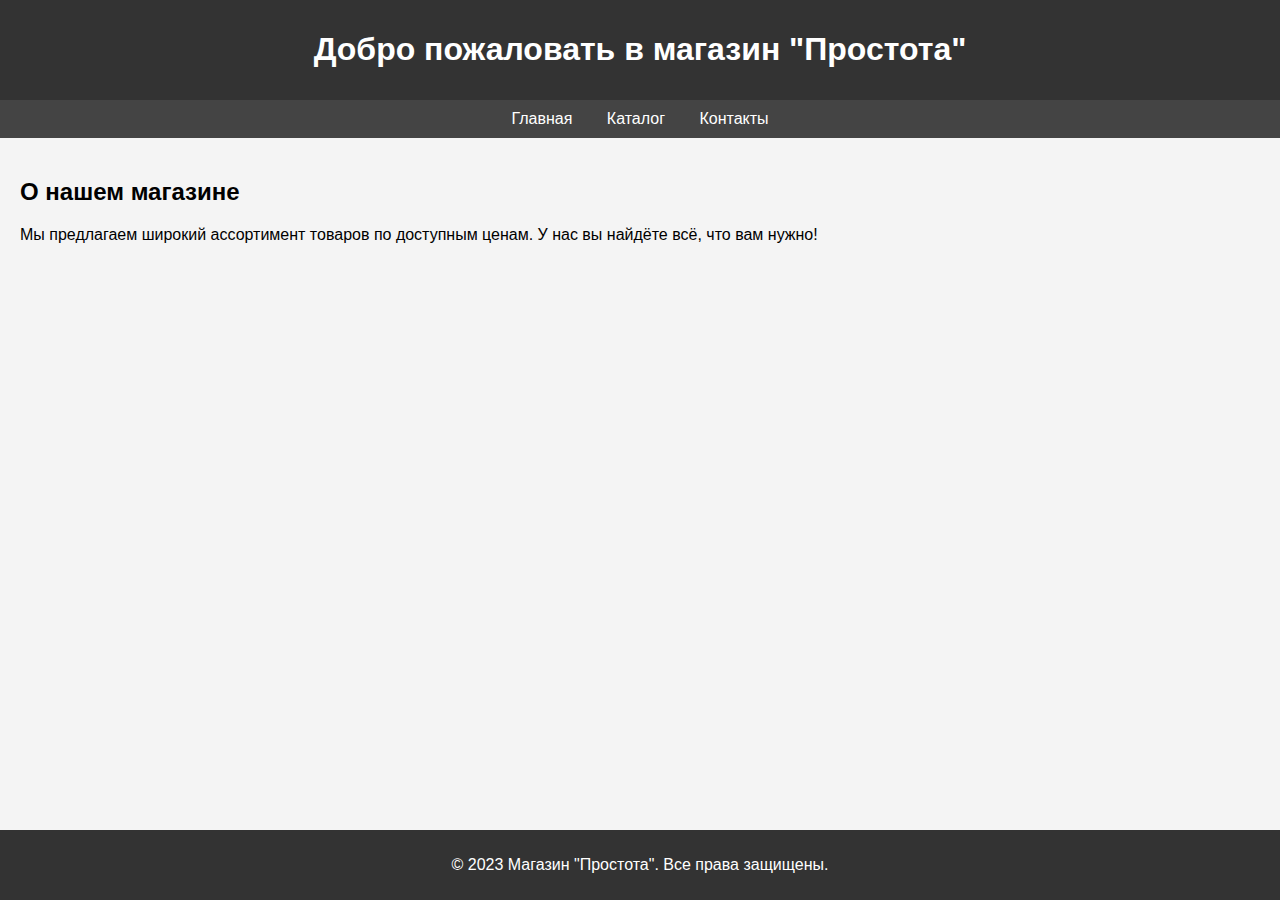
==== index.html @ 819aad03 "Add files via upload" ====
<!DOCTYPE html>
<html lang="ru">
<head>
    <meta charset="UTF-8">
    <meta name="viewport" content="width=device-width, initial-scale=1.0">
    <title>Главная - Магазин Простота</title>
    <style>
        body {
            font-family: Arial, sans-serif;
            margin: 0;
            padding: 0;
            background-color: #f4f4f4;
        }
        header {
            background-color: #333;
            color: #fff;
            padding: 10px 0;
            text-align: center;
        }
        nav {
            background-color: #444;
            padding: 10px;
            text-align: center;
        }
        nav a {
            color: #fff;
            margin: 0 15px;
            text-decoration: none;
        }
        nav a:hover {
            text-decoration: underline;
        }
        .container {
            padding: 20px;
        }
        footer {
            background-color: #333;
            color: #fff;
            text-align: center;
            padding: 10px 0;
            position: fixed;
            width: 100%;
            bottom: 0;
        }
    </style>
</head>
<body>
    <header>
        <h1>Добро пожаловать в магазин "Простота"</h1>
    </header>
    <nav>
        <a href="index.html">Главная</a>
        <a href="catalog.html">Каталог</a>
        <a href="contacts.html">Контакты</a>
    </nav>
    <div class="container">
        <h2>О нашем магазине</h2>
        <p>Мы предлагаем широкий ассортимент товаров по доступным ценам. У нас вы найдёте всё, что вам нужно!</p>
    </div>
    <footer>
        <p>&copy; 2023 Магазин "Простота". Все права защищены.</p>
    </footer>
</body>
</html>
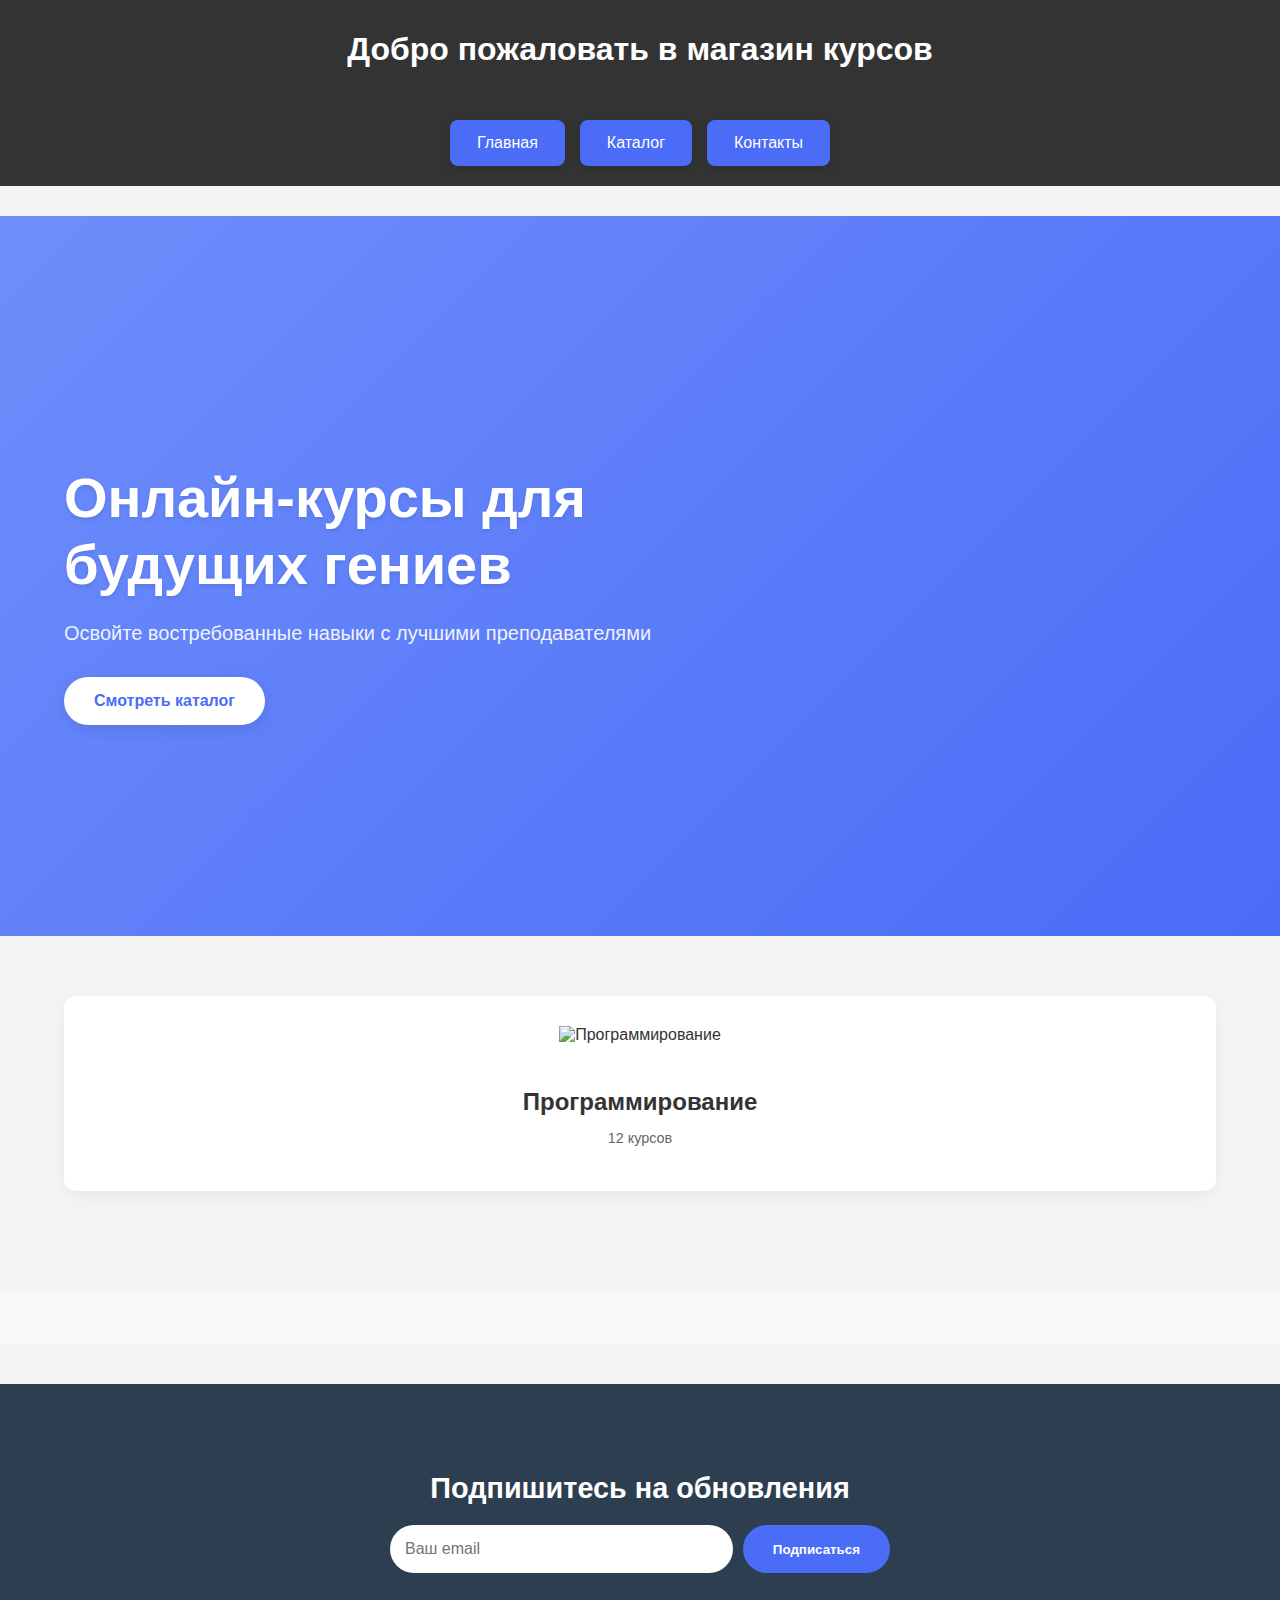
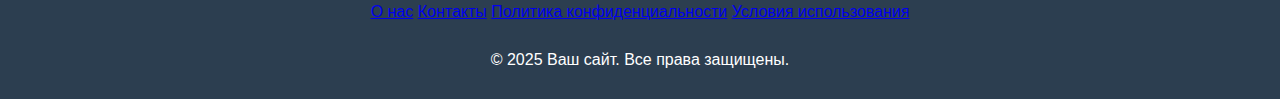
==== commit c5056792: "Add files via upload" ====
--- a/index.html
+++ b/index.html
@@ -4,61 +4,90 @@
     <meta charset="UTF-8">
     <meta name="viewport" content="width=device-width, initial-scale=1.0">
     <title>Главная - Магазин Простота</title>
-    <style>
-        body {
-            font-family: Arial, sans-serif;
-            margin: 0;
-            padding: 0;
-            background-color: #f4f4f4;
-        }
-        header {
-            background-color: #333;
-            color: #fff;
-            padding: 10px 0;
-            text-align: center;
-        }
-        nav {
-            background-color: #444;
-            padding: 10px;
-            text-align: center;
-        }
-        nav a {
-            color: #fff;
-            margin: 0 15px;
-            text-decoration: none;
-        }
-        nav a:hover {
-            text-decoration: underline;
-        }
-        .container {
-            padding: 20px;
-        }
-        footer {
-            background-color: #333;
-            color: #fff;
-            text-align: center;
-            padding: 10px 0;
-            position: fixed;
-            width: 100%;
-            bottom: 0;
-        }
-    </style>
+    <link rel="stylesheet" href="styles.css">
+    <link rel="stylesheet" href="style_index.css">
 </head>
 <body>
     <header>
-        <h1>Добро пожаловать в магазин "Простота"</h1>
+        <h1>Добро пожаловать в магазин курсов</h1>
     </header>
+
+    <script>
+        // Получаем текущий URL
+        const currentPage = window.location.pathname.split('/').pop();
+        
+        // Удаляем активный класс у всех кнопок
+        document.querySelectorAll('.nav-button').forEach(btn => {
+            btn.classList.remove('active');
+        });
+        
+        // Добавляем активный класс текущей странице
+        switch(currentPage) {
+            case 'index.html':
+                document.getElementById('home-btn').classList.add('active');
+                break;
+            case 'catalog.html':
+                document.getElementById('catalog-btn').classList.add('active');
+                break;
+            case 'contacts.html':
+                document.getElementById('contacts-btn').classList.add('active');
+                break;
+        }
+    </script>
     <nav>
-        <a href="index.html">Главная</a>
-        <a href="catalog.html">Каталог</a>
-        <a href="contacts.html">Контакты</a>
+        <div class="nav-buttons">
+            <a href="index.html" class="nav-button" id="home-btn">Главная</a>
+            <a href="catalog.html" class="nav-button" id="catalog-btn">Каталог</a>
+            <a href="contacts.html" class="nav-button" id="contacts-btn">Контакты</a>
+        </div>
     </nav>
-    <div class="container">
-        <h2>О нашем магазине</h2>
-        <p>Мы предлагаем широкий ассортимент товаров по доступным ценам. У нас вы найдёте всё, что вам нужно!</p>
+    <section class="hero">
+        <div class="hero-content">
+            <h1>Онлайн-курсы для будущих гениев</h1>
+            <p>Освойте востребованные навыки с лучшими преподавателями</p>
+            <a href="catalog.html" class="cta-button">Смотреть каталог</a>
+        </div>
+        <div class="hero-slider">
+            <!-- Можно добавить слайдер акционных товаров -->
+        </div>
+    </section>
+
+    <div class="categories-grid">
+        <a href="catalog.html?category=programming" class="category-card">
+            <img src="img/code-icon.svg" alt="Программирование">
+            <h3>Программирование</h3>
+            <p>12 курсов</p>
+        </a>
+        <!-- Аналогично для других категорий -->
     </div>
-    <footer>
-        <p>&copy; 2023 Магазин "Простота". Все права защищены.</p>
+
+    <div class="marquee">
+        <div class="track">
+            <span>🚀 Доступ к материалам навсегда</span>
+            <span>💡 Практические задания</span>
+            <span>🎓 Сертификаты об окончании</span>
+            <!-- Повторить 3-4 раза для бесконечной анимации -->
+        </div>
+    </div>
+    <footer class="interactive-footer">
+        <div class="newsletter">
+            <h3>Подпишитесь на обновления</h3>
+            <form>
+                <input type="email" placeholder="Ваш email">
+                <button type="submit">Подписаться</button>
+            </form>
+        </div>
+        
+        <div class="footer-links">
+            <a href="contacts.html">О нас</a>
+            <a href="contacts.html">Контакты</a>
+            <a href="contacts.html">Политика конфиденциальности</a>
+            <a href="contacts.html">Условия использования</a>
+        </div>
+        
+        <div class="copyright">
+            © 2025 Ваш сайт. Все права защищены.
+        </div>
     </footer>
 </body>
 </html>--- a/styles.css
+++ b/styles.css
@@ -0,0 +1,107 @@
+/* Общие стили для body */
+body {
+    font-family: Arial, sans-serif;
+    margin: 0;
+    padding: 0;
+    background-color: #f4f4f4;
+}
+
+/* Стили для шапки */
+header {
+    background-color: #333;
+    color: #fff;
+    padding: 10px 0;
+    text-align: center;
+}
+
+/* Стили для навигационного меню */
+/* Стили навигации */
+.nav-buttons {
+    display: flex;
+    justify-content: center;
+    gap: 15px;
+    padding: 20px;
+    background: #333;
+    
+    margin-bottom: 30px;
+    
+}
+
+.nav-button {
+    padding: 12px 25px;
+    background: #4a6cf7;
+    color: white;
+    border: none;
+    border-radius: 8px;
+    cursor: pointer;
+    font-size: 16px;
+    text-decoration: none;
+    transition: all 0.3s ease;
+    box-shadow: 0 4px 6px rgba(0,0,0,0.1);
+    position: relative;
+    border: 2px solid transparent;
+}
+
+.nav-button:hover {
+    background: #3a5bd9;
+    transform: translateY(-2px);
+    box-shadow: 0 6px 10px rgba(0,0,0,0.15);
+}
+
+.nav-button:active {
+    transform: translateY(0);
+    box-shadow: 0 2px 4px rgba(0,0,0,0.1);
+}
+
+/* Выпуклая рамка при активном состоянии */
+.nav-button.active {
+    border: 2px solid #ffffff;
+    box-shadow: 
+        0 0 0 3px rgba(74, 108, 247, 0.5),
+        inset 0 2px 5px rgba(255,255,255,0.5);
+    background: #3a5bd9;
+    animation: button-pop 0.3s ease;
+}
+
+@keyframes button-pop {
+    0% { transform: scale(0.95); }
+    50% { transform: scale(1.05); }
+    100% { transform: scale(1); }
+}
+
+/* Стили для контейнера с основным контентом */
+
+/* Стили для подвала */
+/* Базовые настройки */
+
+.page-wrapper {
+    display: flex;
+    flex-direction: column;
+    min-height: 100vh;
+}
+
+.content {
+    flex: 1;
+    padding-bottom: 100px; /* Отступ = высота футера */
+}
+
+.copyright{
+    text-align: center;   
+}
+.footer-links{
+    text-align: center;
+    padding: 10px 0;
+    margin: 20px;
+}
+.footer {
+    background: #2c3e50;
+    color: white;
+    text-align: center;
+    padding: 40px 0;
+    margin-top: -100px; /* Компенсируем padding-bottom контента */
+    height: 100px;
+    position: relative;
+    z-index: 10;
+    width: 100%;
+    bottom: 0;
+}--- a/style_index.css
+++ b/style_index.css
@@ -0,0 +1,301 @@
+html, body {
+    height: 100%;
+    margin: 0;
+    padding: 0;
+}
+
+/* 1. Герой-секция */
+.hero {
+    display: flex;
+    min-height: 80vh;
+    background: linear-gradient(135deg, #6e8efb 0%, #4a6cf7 100%);
+    color: white;
+    position: relative;
+    overflow: hidden;
+    align-items: center;
+    padding: 0 5%;
+}
+
+.hero::before {
+    content: '';
+    position: absolute;
+    top: 0;
+    left: 0;
+    width: 100%;
+    height: 100%;
+    background: url('hero-pattern.svg') no-repeat;
+    background-size: cover;
+    opacity: 0.1;
+    animation: parallax 20s linear infinite;
+}
+
+.hero-content {
+    position: relative;
+    z-index: 2;
+    max-width: 600px;
+    animation: fadeInUp 1s ease-out;
+}
+
+.hero h1 {
+    font-size: 3.5rem;
+    margin-bottom: 1.5rem;
+    line-height: 1.2;
+    text-shadow: 0 2px 4px rgba(0,0,0,0.1);
+}
+
+.hero p {
+    font-size: 1.25rem;
+    margin-bottom: 2rem;
+    opacity: 0.9;
+}
+
+.cta-button {
+    display: inline-block;
+    background: white;
+    color: #4a6cf7;
+    padding: 15px 30px;
+    border-radius: 50px;
+    font-weight: bold;
+    text-decoration: none;
+    transition: all 0.3s ease;
+    box-shadow: 0 4px 15px rgba(0,0,0,0.1);
+}
+
+.cta-button:hover {
+    transform: translateY(-3px);
+    box-shadow: 0 8px 25px rgba(0,0,0,0.15);
+}
+
+@keyframes parallax {
+    0% { transform: translateY(0); }
+    50% { transform: translateY(-20px); }
+    100% { transform: translateY(0); }
+}
+
+@keyframes fadeInUp {
+    from {
+        opacity: 0;
+        transform: translateY(30px);
+    }
+    to {
+        opacity: 1;
+        transform: translateY(0);
+    }
+}
+
+/* 2. Популярные категории */
+.categories-grid {
+    display: grid;
+    grid-template-columns: repeat(auto-fit, minmax(250px, 1fr));
+    gap: 25px;
+    padding: 60px 5%;
+}
+
+.category-card {
+    background: white;
+    border-radius: 12px;
+    overflow: hidden;
+    box-shadow: 0 5px 15px rgba(0,0,0,0.05);
+    transition: all 0.4s cubic-bezier(0.175, 0.885, 0.32, 1.275);
+    text-align: center;
+    padding: 30px 20px;
+    text-decoration: none;
+    color: #333;
+}
+
+.category-card:hover {
+    transform: translateY(-10px) scale(1.02);
+    box-shadow: 0 12px 28px rgba(0,0,0,0.12);
+}
+
+.category-card img {
+    width: 80px;
+    height: 80px;
+    object-fit: contain;
+    margin-bottom: 20px;
+    transition: transform 0.3s;
+}
+
+.category-card:hover img {
+    transform: rotate(10deg) scale(1.1);
+}
+
+.category-card h3 {
+    font-size: 1.5rem;
+    margin-bottom: 10px;
+}
+
+.category-card p {
+    color: #666;
+    font-size: 0.9rem;
+}
+
+/* 3. Бегущая строка */
+.marquee {
+    background: #f8f9fa;
+    padding: 15px 0;
+    overflow: hidden;
+    white-space: nowrap;
+    position: relative;
+    margin: 40px 0;
+}
+
+.marquee::before,
+.marquee::after {
+    content: '';
+    position: absolute;
+    top: 0;
+    width: 100px;
+    height: 100%;
+    z-index: 2;
+    background: linear-gradient(to right, #f8f9fa, transparent);
+}
+
+.marquee::after {
+    right: 0;
+    background: linear-gradient(to left, #f8f9fa, transparent);
+}
+
+.track {
+    display: inline-block;
+    animation: marquee 30s linear infinite;
+    padding-left: 100%;
+}
+
+.track span {
+    display: inline-block;
+    margin-right: 50px;
+    font-size: 1.2rem;
+    color: #4a6cf7;
+    font-weight: 500;
+}
+
+@keyframes marquee {
+    0% { transform: translateX(0); }
+    100% { transform: translateX(-100%); }
+}
+
+/* 4. Отзывы */
+.reviews {
+    padding: 80px 5%;
+    background: #f9fafb;
+}
+
+.review-card {
+    background: white;
+    border-radius: 12px;
+    padding: 30px;
+    box-shadow: 0 5px 15px rgba(0,0,0,0.05);
+    max-width: 400px;
+    margin: 0 auto;
+    transition: all 0.3s;
+}
+
+.review-card:hover {
+    transform: translateY(-5px);
+    box-shadow: 0 10px 25px rgba(0,0,0,0.1);
+}
+
+.avatar {
+    width: 60px;
+    height: 60px;
+    border-radius: 50%;
+    object-fit: cover;
+    float: left;
+    margin-right: 20px;
+    shape-outside: circle();
+}
+
+.review-content {
+    overflow: hidden;
+}
+
+.review-content p {
+    font-style: italic;
+    line-height: 1.6;
+    margin-bottom: 15px;
+}
+
+.rating {
+    color: #ffc107;
+    font-size: 1.2rem;
+    letter-spacing: 2px;
+}
+
+.author {
+    display: block;
+    font-weight: bold;
+    margin-top: 10px;
+    color: #4a6cf7;
+}
+
+/* 5. Подвал */
+.interactive-footer {
+    background: #2c3e50;
+    color: white;
+    padding: 60px 5% 30px;
+}
+
+.newsletter {
+    max-width: 500px;
+    margin: 0 auto;
+    text-align: center;
+}
+
+.newsletter h3 {
+    font-size: 1.8rem;
+    margin-bottom: 20px;
+}
+
+.newsletter form {
+    display: flex;
+    gap: 10px;
+}
+
+.newsletter input {
+    flex: 1;
+    padding: 15px;
+    border: none;
+    border-radius: 50px;
+    font-size: 1rem;
+}
+
+.newsletter button {
+    background: #4a6cf7;
+    color: white;
+    border: none;
+    padding: 0 30px;
+    border-radius: 50px;
+    cursor: pointer;
+    transition: all 0.3s;
+    font-weight: bold;
+}
+
+.newsletter button:hover {
+    background: #3a5bd9;
+    transform: translateY(-2px);
+}
+
+@media (max-width: 768px) {
+    .hero {
+        flex-direction: column;
+        text-align: center;
+        padding-top: 100px;
+    }
+    
+    .hero h1 {
+        font-size: 2.5rem;
+    }
+    
+    .categories-grid {
+        grid-template-columns: 1fr;
+    }
+    
+    .newsletter form {
+        flex-direction: column;
+    }
+    
+    .newsletter button {
+        padding: 15px;
+    }
+}